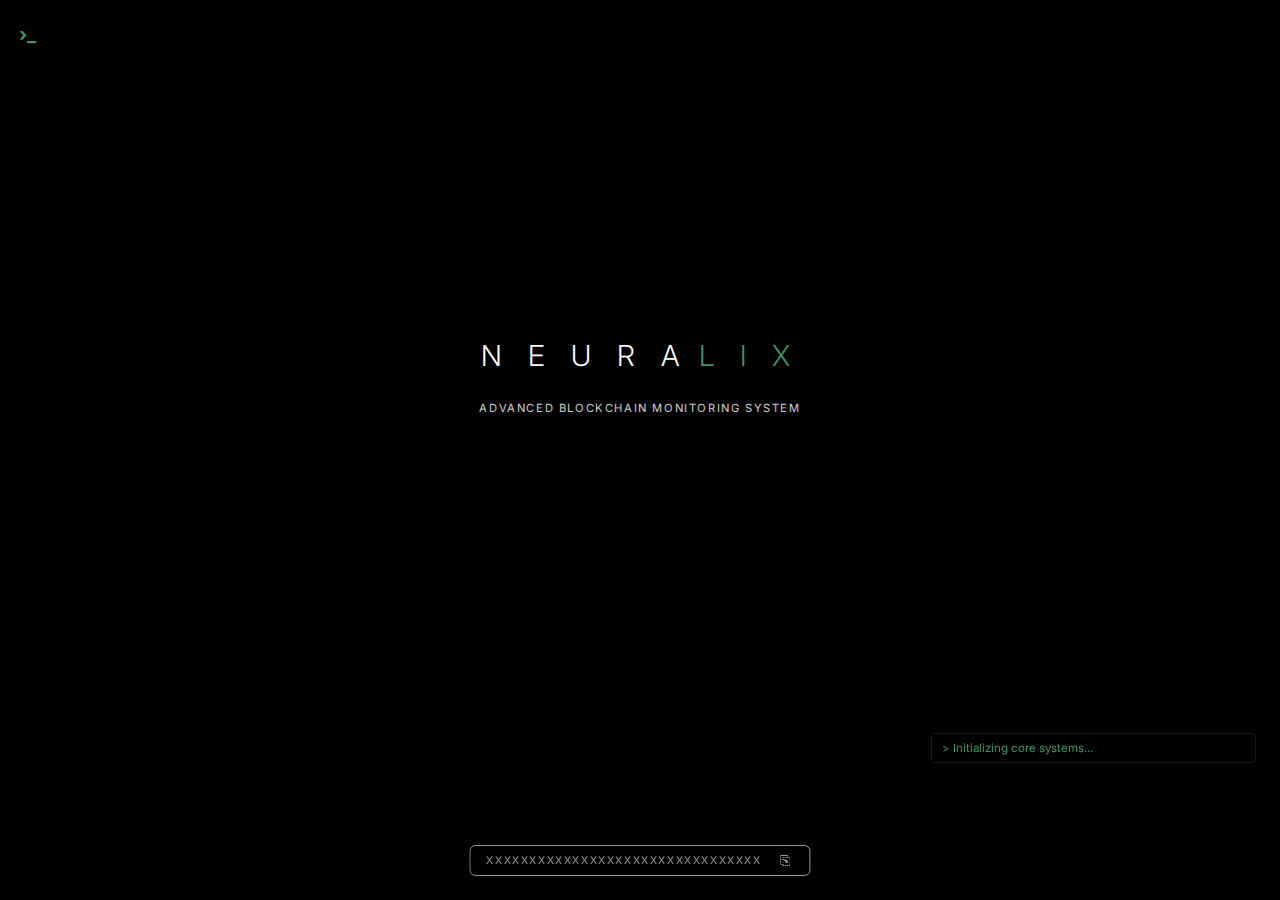
==== index.html @ 48142872 "Add files via upload" ====
<!DOCTYPE html>
<html lang="en">
<head>
    <meta charset="UTF-8">
    <meta name="viewport" content="width=device-width, initial-scale=1.0">
    <title>NeuraLix</title>
    <link rel="icon" type="image/png" href="images/NN.png">
    <link href="https://fonts.googleapis.com/css2?family=Inter:wght@300;400;500;700&display=swap" rel="stylesheet">
    <link rel="stylesheet" href="css/styles.css">
    <link rel="stylesheet" href="css/loading.css">
    <link rel="stylesheet" href="https://cdnjs.cloudflare.com/ajax/libs/font-awesome/6.0.0/css/all.min.css">
    <link rel="stylesheet" href="css/transition.css">
</head>
<body>
    <!-- Top Right Title -->
    <div class="top-title">
        <h2>
            <span class="terminal-icon">›_</span>
            <span class="typing-text"></span>
        </h2>
    </div>

    <!-- Loading Screen -->
    <div id="loading-screen" class="active">
        <div class="center-content">
            <h1 class="main-title">
                <span class="neuro">N E U R A</span><span class="nix">L I X</span>
            </h1>
            <p class="subtitle">ADVANCED BLOCKCHAIN MONITORING SYSTEM</p>
            <div class="button-container">
                <button class="action-button green">INITIATE PORTAL</button>
                <button class="action-button white" onclick="window.location.href='whitepaper.html'">VIEW CONDUIT</button>
            </div>
        </div>
        
        <div class="terminal-section">
            <div class="command-lines">
                <div class="command-line">> Initializing core systems...</div>
                <div class="command-line">> Loading neural networks...</div>
                <div class="command-line">> Establishing secure connection...</div>
                <div class="command-line">> System ready...</div>
            </div>
        </div>

        <div class="contract-section">
            <button class="contract-button" type="button">
                <span class="contract-text" id="contractText">XXXXXXXXXXXXXXXXXXXXXXXXXXXXXXXX</span>
                <span class="copy-icon">⎘</span>
            </button>
        </div>
    </div>

    <!-- Main Content (Initially Hidden) -->
    <div id="main-content" class="hidden">
        <nav class="main-nav">
            <div class="nav-left">
                <span class="terminal-icon">›_</span>NeuraLix
            </div>
            <div class="nav-links">
                <a href="main.html">Terminal</a>
                <a href="monitor.html">Monitors</a>
                <a href="whitepaper.html">Whitepaper</a>
            </div>
        </nav>
        
        <div class="main-container">
            <div class="hero-section">
                <h1>Advanced Neural<br>Monitoring System</h1>
                <p class="hero-subtitle">Autonomous blockchain analysis with precision control</p>
                <div class="hero-buttons">
                    <button class="social-button" onclick="window.open('https://twitter.com/neuronix')">
                        <i class="fab fa-twitter"></i>
                    </button>
                    <button class="social-button" onclick="window.open('https://t.me/neuronix')">
                        <i class="fab fa-telegram"></i>
                    </button>
                    <button class="purchase-button">
                        <span>Initialize Purchase</span>
                    </button>
                </div>
            </div>
            
            <div class="features-section">
                <h2>Core Systems</h2>
                <div class="feature-grid">
                    <div class="feature-card">
                        <h3>Neural Network</h3>
                        <p>Advanced blockchain monitoring system with autonomous detection capabilities</p>
                        <button class="action-button">Access Network</button>
                    </div>
                    <div class="feature-card">
                        <h3>Monitor Creation</h3>
                        <p>Configure custom monitoring parameters with precision control</p>
                        <button class="action-button">Initialize Monitor</button>
                    </div>
                    <div class="feature-card">
                        <h3>Analytics Portal</h3>
                        <p>Real-time data visualization and pattern analysis</p>
                        <button class="action-button">View Analytics</button>
                    </div>
                </div>
            </div>
        </div>
    </div>

    <script src="js/main.js"></script>
    <script src="js/transition.js"></script>
</body>
</html>
---- css/styles.css ----
:root {
    --neon-green: #41936a;
    --dark-bg: #000000;
}

* {
    margin: 0;
    padding: 0;
    box-sizing: border-box;
    font-family: 'Inter', 'Helvetica Neue', Arial, sans-serif;
}

body {
    background-color: var(--dark-bg);
    color: var(--neon-green);
    line-height: 1.6;
    overflow: hidden;
    opacity: 0;
    transition: opacity 0.1s ease;
}

body.loaded {
    opacity: 1;
}

.hidden {
    display: none !important;
}

#loading-screen {
    position: fixed;
    top: 0;
    left: 0;
    width: 100%;
    height: 100%;
    background: var(--dark-bg);
    z-index: 1000;
}

#main-content {
    position: fixed;
    top: 0;
    left: 0;
    width: 100%;
    height: 100%;
    background: var(--dark-bg);
}

.top-title {
    position: fixed;
    top: 1.2rem;
    left: 1.2rem;
    z-index: 1001;
}

.top-title h2 {
    font-size: 0.8rem;
    font-weight: 400;
    letter-spacing: 0.1rem;
    color: var(--neon-green);
    display: flex;
    align-items: center;
}

.terminal-icon {
    font-size: 0.8rem;
    margin-right: 0.2rem;
}

.typing-text {
    position: relative;
    overflow: hidden;
    white-space: nowrap;
    border-right: 2px solid var(--neon-green);
    animation: blink 1s step-end;
    animation-iteration-count: 4;
}

@keyframes blink {
    from, to { border-color: transparent }
    50% { border-color: var(--neon-green); }
} 

.fade-out {
    animation: fadeOut 1s forwards;
}

.fade-in {
    opacity: 0;
    animation: fadeIn 1s forwards;
    animation-delay: 0.5s;
}

@keyframes fadeOut {
    from { opacity: 1; }
    to { opacity: 0; }
}

@keyframes fadeIn {
    from { 
        opacity: 0; 
        transform: scale(0.98);
    }
    to { 
        opacity: 1;
        transform: scale(1);
    }
} 

body.fade-out {
    animation: fadeOut 1s forwards;
}

body.fade-in {
    animation: fadeIn 1s forwards;
    opacity: 0;
}

@keyframes fadeOut {
    from { opacity: 1; }
    to { opacity: 0; }
}
---- css/loading.css ----
.center-content {
    position: absolute;
    top: 50%;
    left: 50%;
    transform: translate(-50%, -80%);
    text-align: center;
    padding: 0;
}

.main-title {
    font-size: 1.8rem;
    color: white;
    margin-bottom: 1.2rem;
    display: flex;
    justify-content: center;
    gap: 0;
}

.main-title .neuro {
    color: white;
    font-weight: 300;
    letter-spacing: 0.6rem;
}

.main-title .nix {
    color: var(--neon-green);
    font-weight: 300;
    letter-spacing: 0.6rem;
    margin-left: 0.6rem;
}

.subtitle {
    color: white;
    font-size: 0.7rem;
    opacity: 0.8;
    letter-spacing: 0.1rem;
    margin-bottom: 1.5rem;
    line-height: 1.8;
    margin-left: auto;
    margin-right: auto;
}

.terminal-section {
    position: fixed;
    bottom: 1.5rem;
    right: 1.5rem;
    width: 325px;
}

.command-lines {
    font-family: 'Courier New', monospace;
    color: var(--neon-green);
    margin-bottom: 1rem;
}

.command-line {
    margin: 0.15rem 0;
    background: transparent;
    padding: 0.3rem 0.6rem;
    border-radius: 3px;
    border: 1px solid rgba(65, 147, 106, 0.2);
    font-size: 0.72rem;
    white-space: nowrap;
    overflow: hidden;
    width: 0;
    opacity: 0;
}

.command-line.typing {
    opacity: 1;
    width: 100%;
    transition: width 1s steps(40, end), opacity 0.3s ease;
}

#enter-button {
    position: relative;
    right: auto;
    bottom: auto;
    background: transparent;
    border: 2px solid var(--neon-green);
    color: var(--neon-green);
    padding: 0.6rem 1.5rem;
    cursor: pointer;
    font-size: 0.8rem;
    letter-spacing: 0.2rem;
    transition: all 0.3s ease;
    opacity: 0;
    display: inline-block;
    margin: 0 auto;
}

#enter-button:hover {
    background: var(--neon-green);
    color: var(--dark-bg);
}

@keyframes fadeIn {
    from { opacity: 0; transform: translateY(10px); }
    to { opacity: 1; transform: translateY(0); }
}

@keyframes fadeOut {
    from { opacity: 1; }
    to { opacity: 0; }
}

.terminal-icon {
    color: var(--neon-green);
    margin-right: 0.3rem;
    font-size: 1.2rem;
    font-weight: bold;
    letter-spacing: 0;
}

.button-container {
    margin-top: 1rem;
    display: flex;
    gap: 0.5rem;
    justify-content: center;
}

.action-button {
    background: transparent;
    padding: 0.7rem 1rem;
    border: 1px solid;
    font-size: 0.65rem;
    letter-spacing: 0.2rem;
    cursor: pointer;
    transition: all 0.3s ease;
    min-width: 140px;
    text-transform: uppercase;
    display: flex;
    align-items: center;
    justify-content: center;
}

.action-button.green {
    border-color: var(--neon-green);
    color: var(--neon-green);
    background: rgba(65, 147, 106, 0.1);
    border-width: 1.5px;
    border-style: solid;
    backdrop-filter: blur(5px);
    opacity: 0;
    visibility: hidden;
}

.action-button.green.active {
    opacity: 1;
    visibility: visible;
    animation: buttonFadeIn 1s forwards;
}

.action-button.green:hover {
    background: var(--neon-green);
    color: var(--dark-bg);
    box-shadow: 0 0 10px rgba(65, 147, 106, 0.3);
}

.action-button.white {
    border-color: white;
    color: white;
    border-width: 1.5px;
    opacity: 0;
    visibility: hidden;
}

.action-button.white.active {
    opacity: 1;
    visibility: visible;
    animation: buttonFadeIn 1s forwards;
}

.action-button.white:hover {
    background: white;
    color: var(--dark-bg);
}

@keyframes buttonFadeIn {
    0% {
        opacity: 0;
        transform: translateY(10px);
    }
    100% {
        opacity: 1;
        transform: translateY(0);
    }
}

@keyframes typing {
    from { width: 0 }
    to { width: 100% }
}

.contract-section {
    position: fixed;
    bottom: 1.5rem;
    left: 50%;
    transform: translateX(-50%);
    z-index: 1001;
}

.contract-button {
    background: rgba(0, 0, 0, 0.5);
    border: 1.5px solid white;
    color: white;
    padding: 0.4rem 1rem;
    font-size: 0.65rem;
    letter-spacing: 0.1rem;
    cursor: pointer;
    transition: all 0.3s ease;
    display: flex;
    align-items: center;
    gap: 0.8rem;
    font-family: 'Courier New', monospace;
    border-radius: 6px;
    backdrop-filter: blur(10px);
    opacity: 0.6;
}

.contract-button:hover {
    background: rgba(0, 0, 0, 0.7);
    border-color: white;
    opacity: 1;
}

.copy-icon {
    font-size: 0.8rem;
    margin-left: 0.2rem;
    color: white;
    transition: all 0.3s ease;
    width: 16px;
    height: 16px;
    display: flex;
    align-items: center;
    justify-content: center;
}

.contract-section {
    position: fixed;
    bottom: 1.5rem;
    left: 50%;
    transform: translateX(-50%);
    z-index: 1001;
}

.contract-button {
    background: rgba(0, 0, 0, 0.5);
    border: 1.5px solid white;
    color: white;
    padding: 0.4rem 1rem;
    font-size: 0.65rem;
    letter-spacing: 0.1rem;
    cursor: pointer;
    transition: all 0.3s ease;
    display: flex;
    align-items: center;
    gap: 0.8rem;
    font-family: 'Courier New', monospace;
    border-radius: 6px;
    backdrop-filter: blur(10px);
    opacity: 0.6;
}

.contract-button:hover {
    background: rgba(0, 0, 0, 0.7);
    border-color: white;
    opacity: 1;
}

.copy-icon {
    font-size: 0.8rem;
    margin-left: 0.2rem;
    color: white;
    transition: all 0.3s ease;
    width: 16px;
    height: 16px;
    display: flex;
    align-items: center;
    justify-content: center;
}

.contract-section {
    position: fixed;
    bottom: 1.5rem;
    left: 50%;
    transform: translateX(-50%);
    z-index: 1001;
}

.contract-button {
    background: rgba(0, 0, 0, 0.5);
    border: 1.5px solid white;
    color: white;
    padding: 0.4rem 1rem;
    font-size: 0.65rem;
    letter-spacing: 0.1rem;
    cursor: pointer;
    transition: all 0.3s ease;
    display: flex;
    align-items: center;
    gap: 0.8rem;
    font-family: 'Courier New', monospace;
    border-radius: 6px;
    backdrop-filter: blur(10px);
    opacity: 0.6;
}

.contract-button:hover {
    background: rgba(0, 0, 0, 0.7);
    border-color: white;
    opacity: 1;
}

.copy-icon {
    font-size: 0.8rem;
    margin-left: 0.2rem;
    color: white;
    transition: all 0.3s ease;
    width: 16px;
    height: 16px;
    display: flex;
    align-items: center;
    justify-content: center;
}
---- css/transition.css ----
/* Initial state for all pages */
body {
    opacity: 0;
    transition: opacity 0.2s cubic-bezier(0.4, 0, 0.2, 1);
    will-change: opacity;
}

.fade-transition {
    opacity: 1;
    transition: opacity 0.3s ease;
}

.fade-out {
    opacity: 0;
}
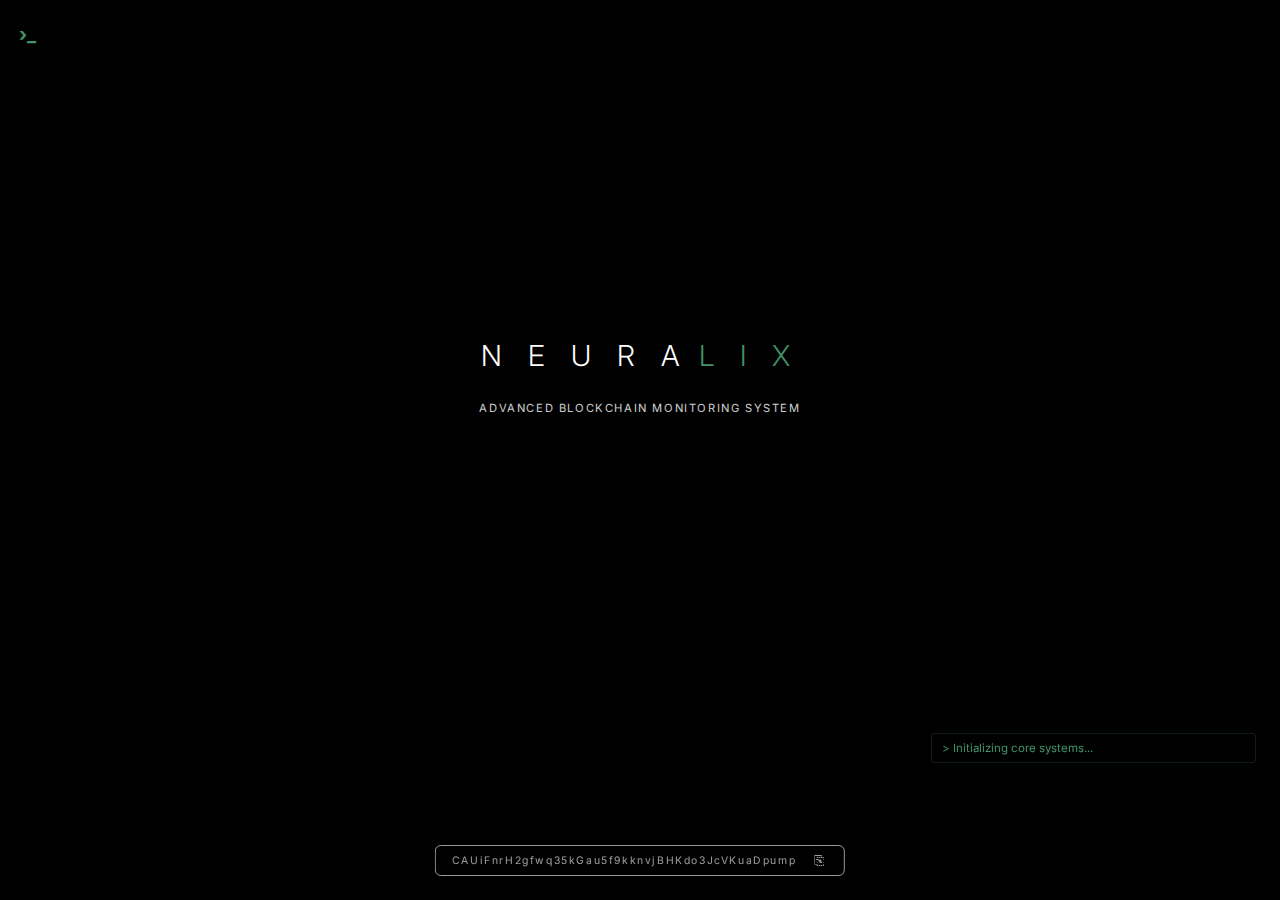
==== commit 89e12bac: "Update index.html" ====
--- a/index.html
+++ b/index.html
@@ -44,7 +44,7 @@
 
         <div class="contract-section">
             <button class="contract-button" type="button">
-                <span class="contract-text" id="contractText">XXXXXXXXXXXXXXXXXXXXXXXXXXXXXXXX</span>
+                <span class="contract-text" id="contractText">CAUiFnrH2gfwq35kGau5f9kknvjBHKdo3JcVKuaDpump</span>
                 <span class="copy-icon">⎘</span>
             </button>
         </div>
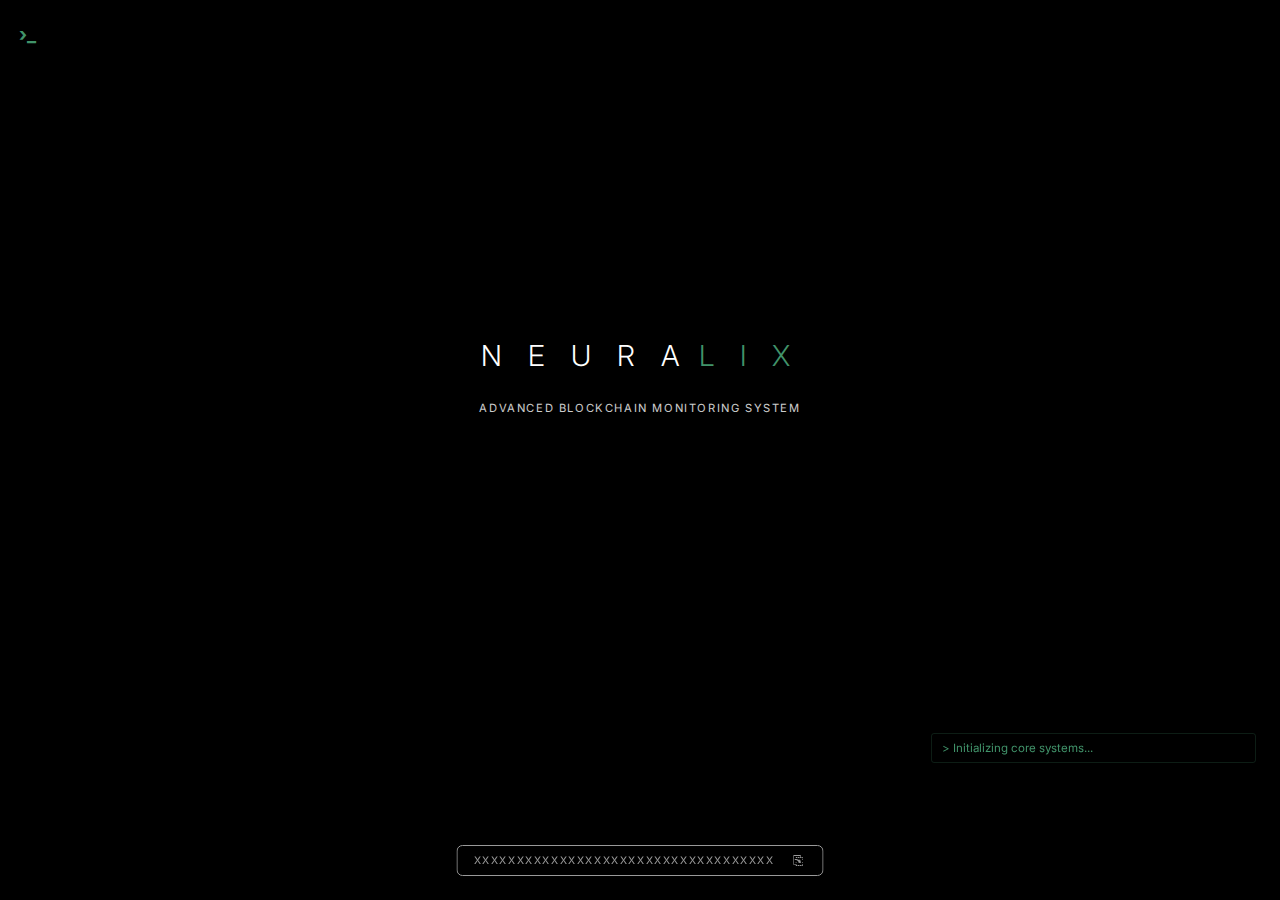
==== commit 15c3caec: "Update index.html" ====
--- a/index.html
+++ b/index.html
@@ -44,7 +44,7 @@
 
         <div class="contract-section">
             <button class="contract-button" type="button">
-                <span class="contract-text" id="contractText">CAUiFnrH2gfwq35kGau5f9kknvjBHKdo3JcVKuaDpump</span>
+                <span class="contract-text" id="contractText">XXXXXXXXXXXXXXXXXXXXXXXXXXXXXXXXXXX</span>
                 <span class="copy-icon">⎘</span>
             </button>
         </div>
